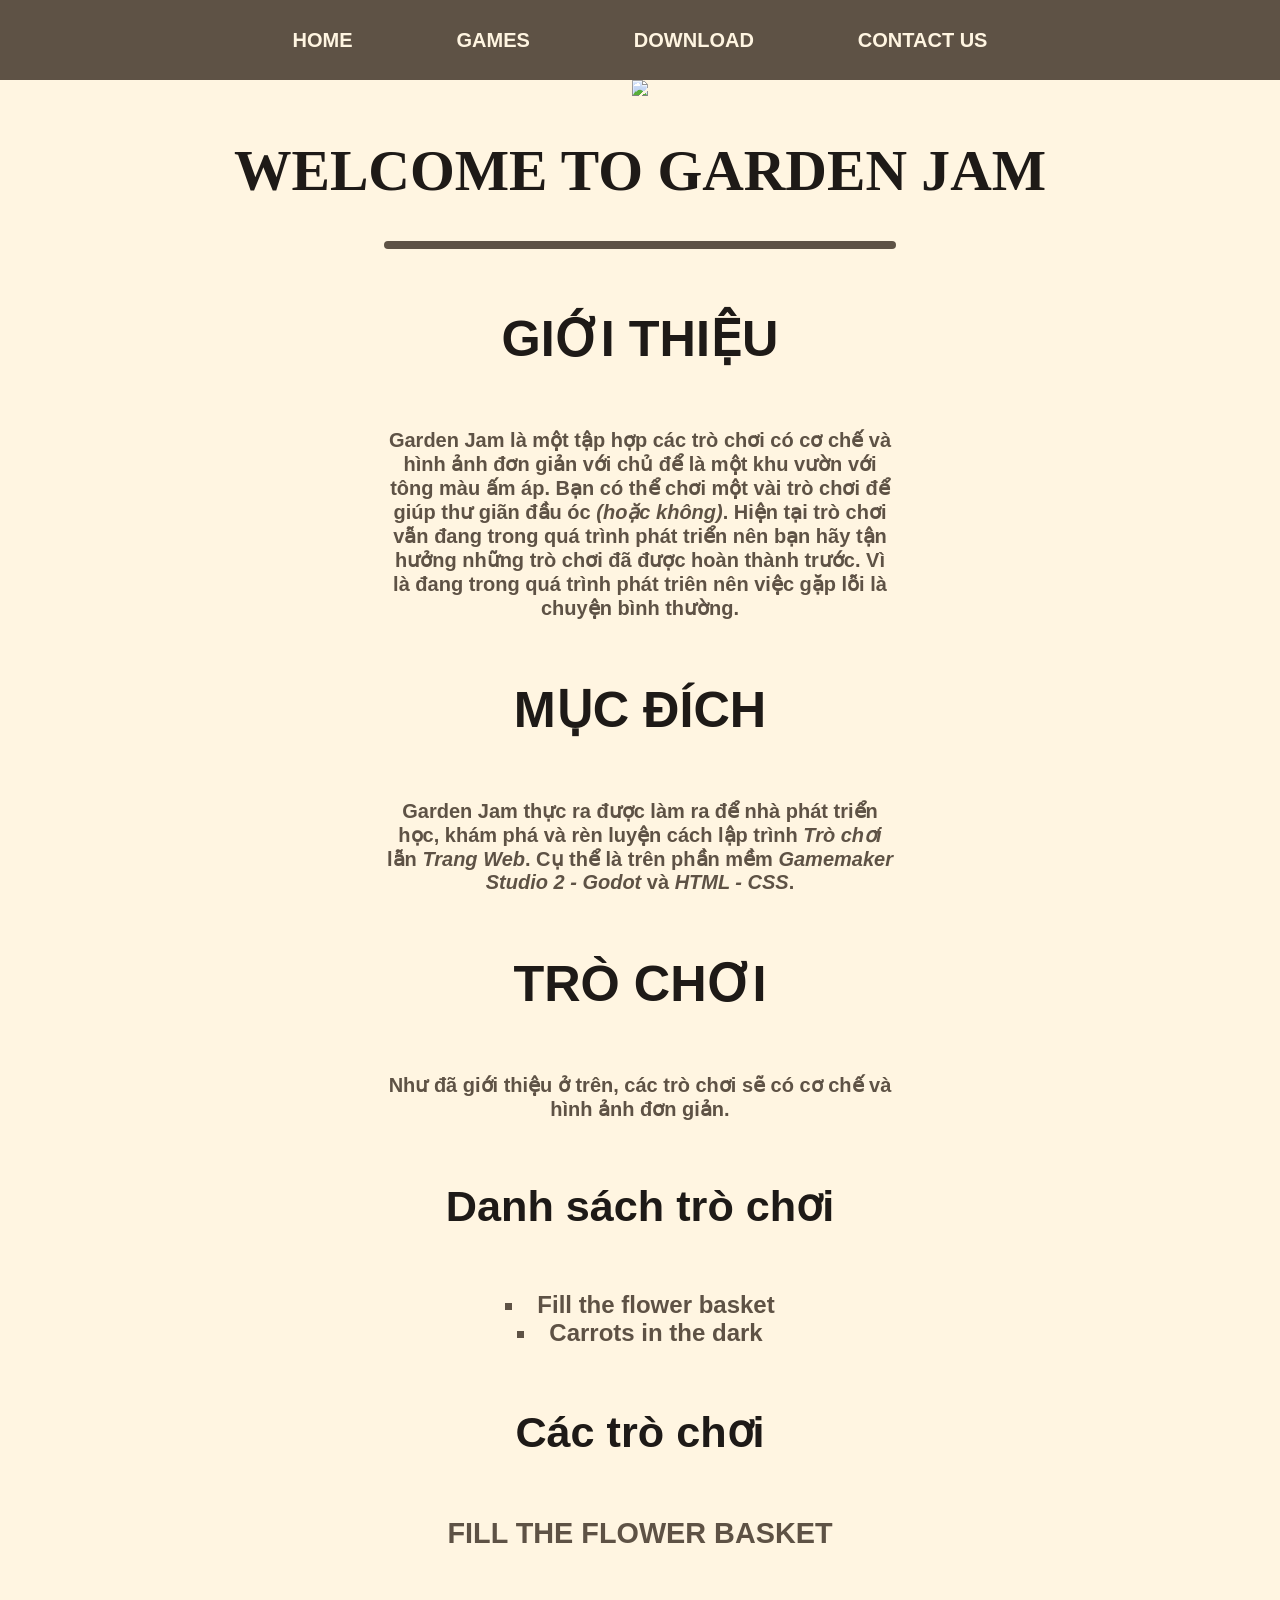
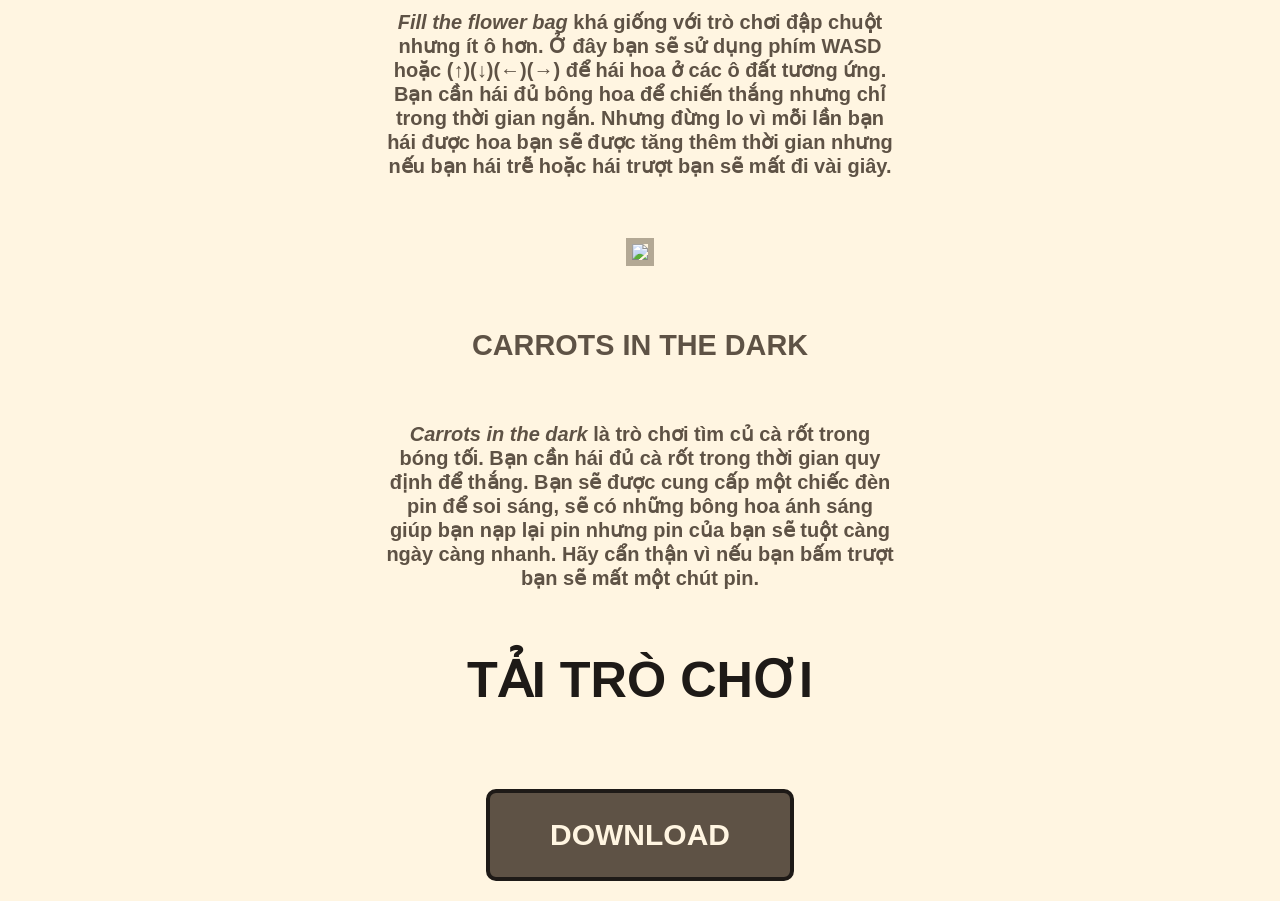
==== index.html @ e55c9ad0 "Add files via upload" ====
<!DOCTYPE html>
<html lang="en">
<head>
    <meta charset="UTF-8">
    <meta name="viewport" content="width=device-width, initial-scale=1.0">
    <title>Garden Jam</title>
    <style>
        body{
            background-color: #FFF5E1;
            margin: 0;
            padding-top: 80px;
            color: #5E5245;
            text-align: center;
            font-family: sans-serif;
            font-size: 90%;

        }

        #Title{
            /* Tải ảnh ở dạng pixel */
            image-rendering: pixelated;
            
            max-width: 100%;
            height: auto;

        }

        #Top-space{
            width: 100%;
            height: 80px;
            background-color: #5E5245;
            display: flex;
            position: fixed;
            top: 0;
            left: 0;
            z-index: 100;
            justify-content: center;
            align-items: center;

        }
        .menu-item {
            color: #FFF5E1;
            text-decoration: none;   
            font-weight: bold;

            /* Khoảng cách giữa các nút */
            margin: 0 50px;

            font-size: 20px;
            transition: 0.3s;
            display: inline-block;
        }
        .menu-item:hover {
            color: #B3A894;
            transform: scale(1.1);
        }



        h1{color: #1E1A17; font-size: 400%; font-family: cursive;}
        h2{color: #1E1A17; font-size: 350%; margin: 60px 0 60px 0;}
        h3{color: #1E1A17; font-size: 300%; margin: 60px 0 60px 0;}
        h4{color: #5E5245; font-size: 200%; margin: 60px 0 60px 0;}
        p{
            font-size: 20px;
            font-weight: bolder;
            margin: 0 30% 30px 30%;

        }

        
        
        .line{
            width: 40%;
            height: 8px;
            background-color: #5E5245;
            border: none;
            border-radius: 4px;
            margin: 30px auto;
        }
        /* Trang trí nút tải game*/
        .download{
            display: inline-block;
            padding: 25px 60px;
            background-color: #5E5245;
            color: #FFF5E1;
            text-decoration: none;
            font-size: 30px;
            font-weight: bold;
            border-radius: 10px;
            border: 4px solid #1E1A17;
            transition: all 0.2s;
            margin: 20px 0;
            cursor: pointer;

        }
        .download:hover{
            background-color: #B3A894;
            color: #1E1A17;
            transform: translateY(-3px);

        }
        .download:active{
            transform: translateY(1px);

        }



        /* Trang trí danh sách */
        .list{
            font-size: 24px;
            font-weight: bolder;
            list-style-position: inside;
            padding: 0;

        }

        li{
            list-style-type: square;
        }



        /* Trang trí đường liên kết */
        .link {
            /* Xóa gạch chân */
            text-decoration: none;
        }

        .link:link{
            color: #5E5245;
        
        }

        .link:visited{
            color: #5E5245;
        }

        .link:hover{
            color: #B3A894;
        }

        [id] {
            /* Khoảng cách từ đỉnh màn hình xuống phần tử khi nhảy link */
            /* Bạn có thể điều chỉnh con số 30vh (30% chiều cao màn hình) để nó nằm đúng giữa ý bạn */
            scroll-margin-top: 35vh; 
        }


        

    </style>
</head>
<body>
    <div id="Top-space">
        <div class="menu-container">
            <a href="#" class="menu-item">HOME</a>
            <a href="#game-info" class="menu-item">GAMES</a>
            <a href="#download" class="menu-item">DOWNLOAD</a>
            <a href="mailto:lhviet0806@gmail.com" target="_blank" class="menu-item">CONTACT US</a>
        </div>
    </div>

    <img id="Title" src="res/pic/Title.png">
    <!-- Chào mừng -->
    <h1>WELCOME TO GARDEN JAM</h1>
    <hr class="line">

    <!-- Giới thiệu -->
    <section>
    <h2>GIỚI THIỆU</h2>
    <p>Garden Jam là một tập hợp các trò chơi có cơ chế và hình ảnh đơn giản với chủ để là một khu vườn với tông màu ấm áp. Bạn có thể
     chơi một vài trò chơi để giúp thư giãn đầu óc <em>(hoặc không)</em>. Hiện tại trò chơi vẫn đang trong quá trình phát triển nên bạn hãy
     tận hưởng những trò chơi đã được hoàn thành trước. Vì là đang trong quá trình phát triên nên việc gặp lỗi là chuyện bình thường.</p>

    </section>
    
    <!-- Mục đích -->
    <section>
    <h2>MỤC ĐÍCH</h2>
    <p>Garden Jam thực ra được làm ra để nhà phát triển học, khám phá và rèn luyện cách lập trình <em>Trò chơi</em> lẫn <em>Trang Web</em>. Cụ thể là trên
     phần mềm <em>Gamemaker Studio 2 - Godot</em> và <em>HTML - CSS</em>.</p>

    </section>
    
    <!-- Trò chơi -->
    <section>
    <h2 id="game-info">TRÒ CHƠI</h2>
    <p>Như đã giới thiệu ở trên, các trò chơi sẽ có cơ chế và hình ảnh đơn giản.</p>

    <h3>Danh sách trò chơi</h3>
    <ul class="list">
        <li><a class="link" href="#fill-the-flower-basket">Fill the flower basket</a></li>
        <li><a class="link" href="#carrots-in-the-dark">Carrots in the dark</a></li>
    </ul>

    </section>


    <h3>Các trò chơi</h3>
    <!-- Fill the flower basket -->
    <section>
    <h4 id="fill-the-flower-basket">FILL THE FLOWER BASKET</h4>
    <p><em>Fill the flower bag</em> khá giống với trò chơi đập chuột nhưng ít ô hơn. Ở đây bạn sẽ sử dụng phím WASD hoặc (↑)(↓)(←)(→) để hái hoa
     ở các ô đất tương ứng. Bạn cần hái đủ bông hoa để chiến thắng nhưng chỉ trong thời gian ngắn. Nhưng đừng lo vì mỗi lần bạn hái
     được hoa bạn sẽ được tăng thêm thời gian nhưng nếu bạn hái trễ hoặc hái trượt bạn sẽ mất đi vài giây.</p>
    
     <img src="res/gif/Flower basket.gif" style="margin-top: 30px; border: 6px solid #B3A894;">
    </section>

    <!-- Carrots in the dark -->
    <section>
     <h4 id="carrots-in-the-dark">CARROTS IN THE DARK</h4>
     <p><em>Carrots in the dark</em> là trò chơi tìm củ cà rốt trong bóng tối. Bạn cần hái đủ cà rốt trong thời gian quy định để thắng.
     Bạn sẽ được cung cấp một chiếc đèn pin để soi sáng, sẽ có những bông hoa ánh sáng giúp bạn nạp lại pin nhưng pin của bạn sẽ tuột càng ngày càng nhanh.
     Hãy cẩn thận vì nếu bạn bấm trượt bạn sẽ mất một chút pin.</p>

    </section>
    

    <!-- Tải game -->
    <section>
    <h2 id="download">TẢI TRÒ CHƠI</h2>

    <a href="res/dow/Game Jams.rar" class="download" download>DOWNLOAD</a>
    </section>

</body>
</html>
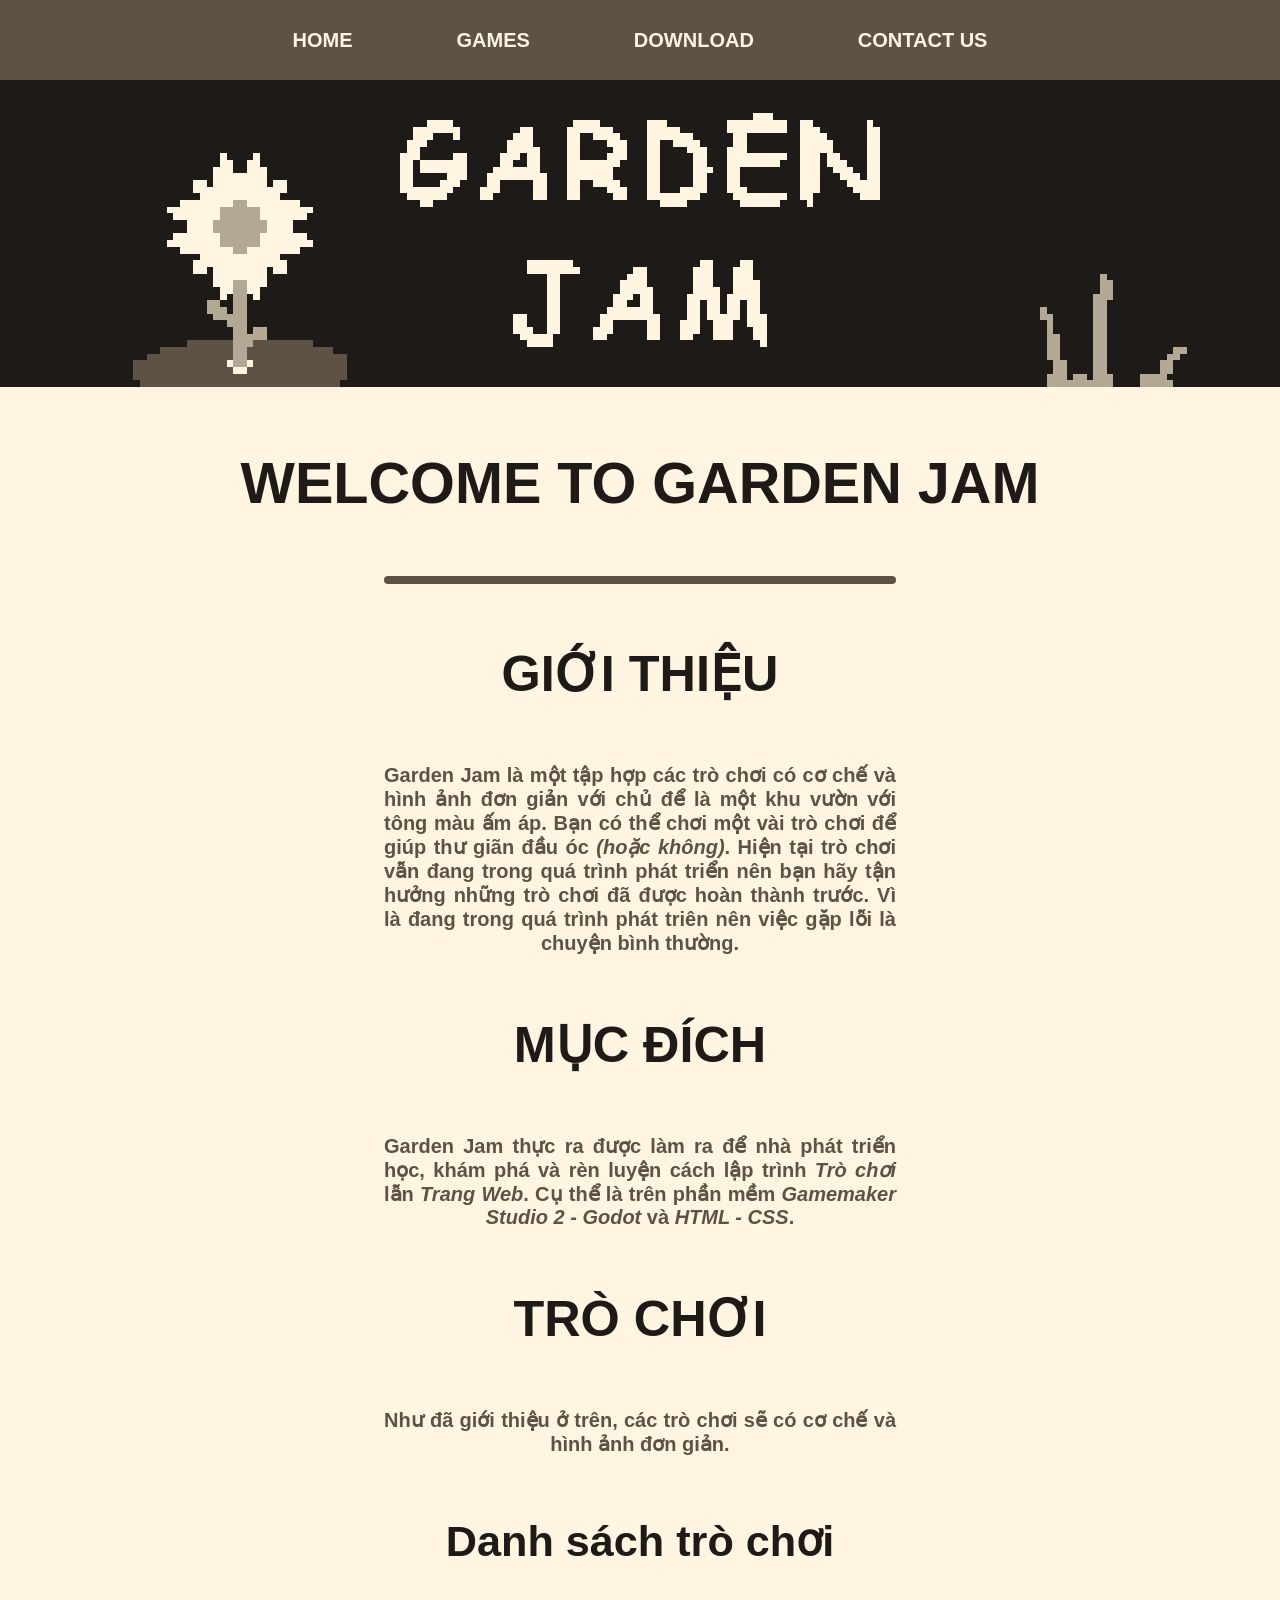
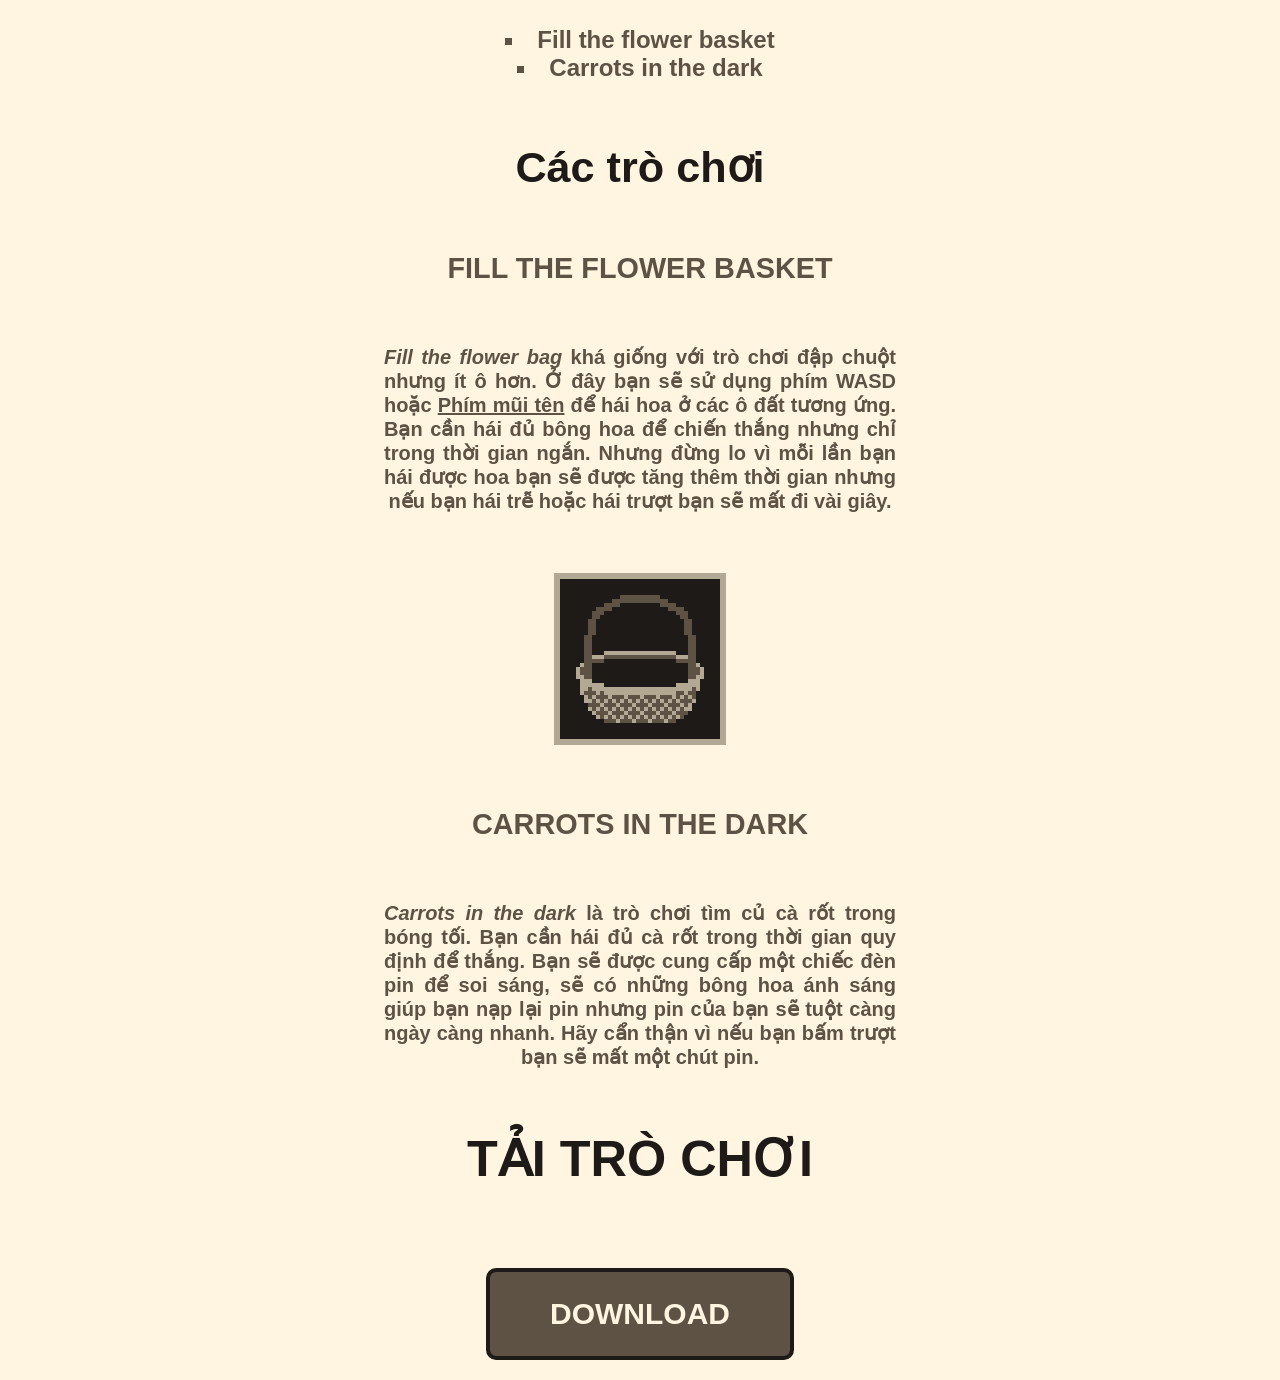
==== commit a752f85c: "Add files via upload" ====
--- a/index.html
+++ b/index.html
@@ -57,7 +57,7 @@
 
 
 
-        h1{color: #1E1A17; font-size: 400%; font-family: cursive;}
+        h1{color: #1E1A17; font-size: 400%; margin: 60px 0 60px 0;}
         h2{color: #1E1A17; font-size: 350%; margin: 60px 0 60px 0;}
         h3{color: #1E1A17; font-size: 300%; margin: 60px 0 60px 0;}
         h4{color: #5E5245; font-size: 200%; margin: 60px 0 60px 0;}
@@ -65,6 +65,8 @@
             font-size: 20px;
             font-weight: bolder;
             margin: 0 30% 30px 30%;
+            text-align: justify;
+            text-align-last: center;
 
         }
 
@@ -149,7 +151,42 @@
 
 
         
-
+        @media screen and (max-width: 768px) {
+            body {
+                padding-top: 60px; /* Giảm padding vì menu điện thoại nên nhỏ hơn */
+                font-size: 85%;    /* Thu nhỏ font chữ tổng thể */
+            }
+
+            #Top-space {
+                height: 60px;      /* Thu thấp thanh menu */
+            }
+
+            .menu-item {
+                margin: 0 15px;    /* Giảm khoảng cách giữa các mục menu để không bị tràn */
+                font-size: 16px;
+            }
+
+            h1 { font-size: 250%; } /* Giảm kích thước tiêu đề lớn */
+            h2 { font-size: 200%; }
+    
+            p {
+                margin: 0 10% 20px 10%; /* Quan trọng: Giảm lề hai bên từ 30% xuống 10% để chữ có chỗ hiển thị */
+                font-size: 18px;
+            }
+
+            .line {
+                width: 80%; /* Cho đường kẻ dài ra để cân đối với màn hình hẹp */
+            }
+
+            .download {
+                padding: 15px 30px; /* Thu nhỏ nút bấm để vừa màn hình điện thoại */
+                font-size: 20px;
+            }
+
+            #Title {
+                width: 100%; /* Đảm bảo ảnh tiêu đề luôn vừa vặn */
+            }
+        }
     </style>
 </head>
 <body>
@@ -202,7 +239,7 @@
     <!-- Fill the flower basket -->
     <section>
     <h4 id="fill-the-flower-basket">FILL THE FLOWER BASKET</h4>
-    <p><em>Fill the flower bag</em> khá giống với trò chơi đập chuột nhưng ít ô hơn. Ở đây bạn sẽ sử dụng phím WASD hoặc (↑)(↓)(←)(→) để hái hoa
+    <p><em>Fill the flower bag</em> khá giống với trò chơi đập chuột nhưng ít ô hơn. Ở đây bạn sẽ sử dụng phím WASD hoặc <u>Phím mũi tên</u> để hái hoa
      ở các ô đất tương ứng. Bạn cần hái đủ bông hoa để chiến thắng nhưng chỉ trong thời gian ngắn. Nhưng đừng lo vì mỗi lần bạn hái
      được hoa bạn sẽ được tăng thêm thời gian nhưng nếu bạn hái trễ hoặc hái trượt bạn sẽ mất đi vài giây.</p>
     
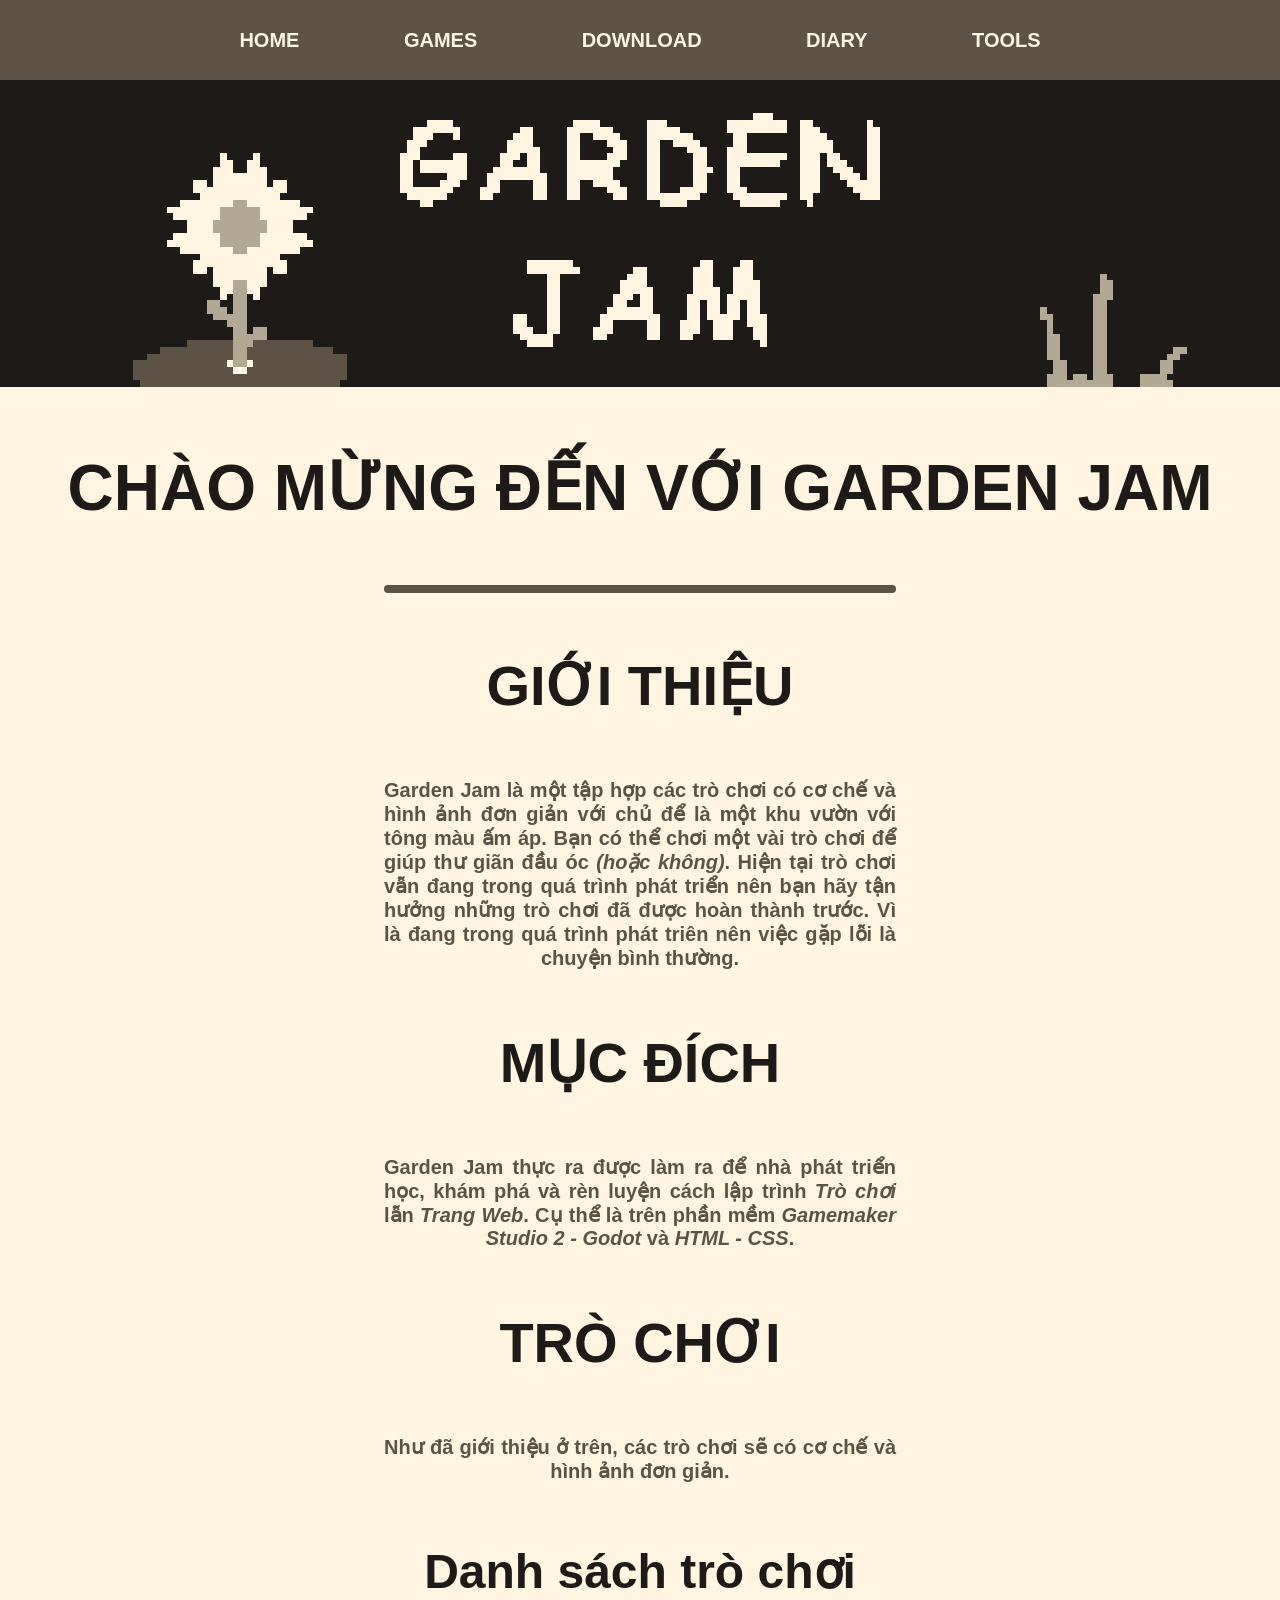
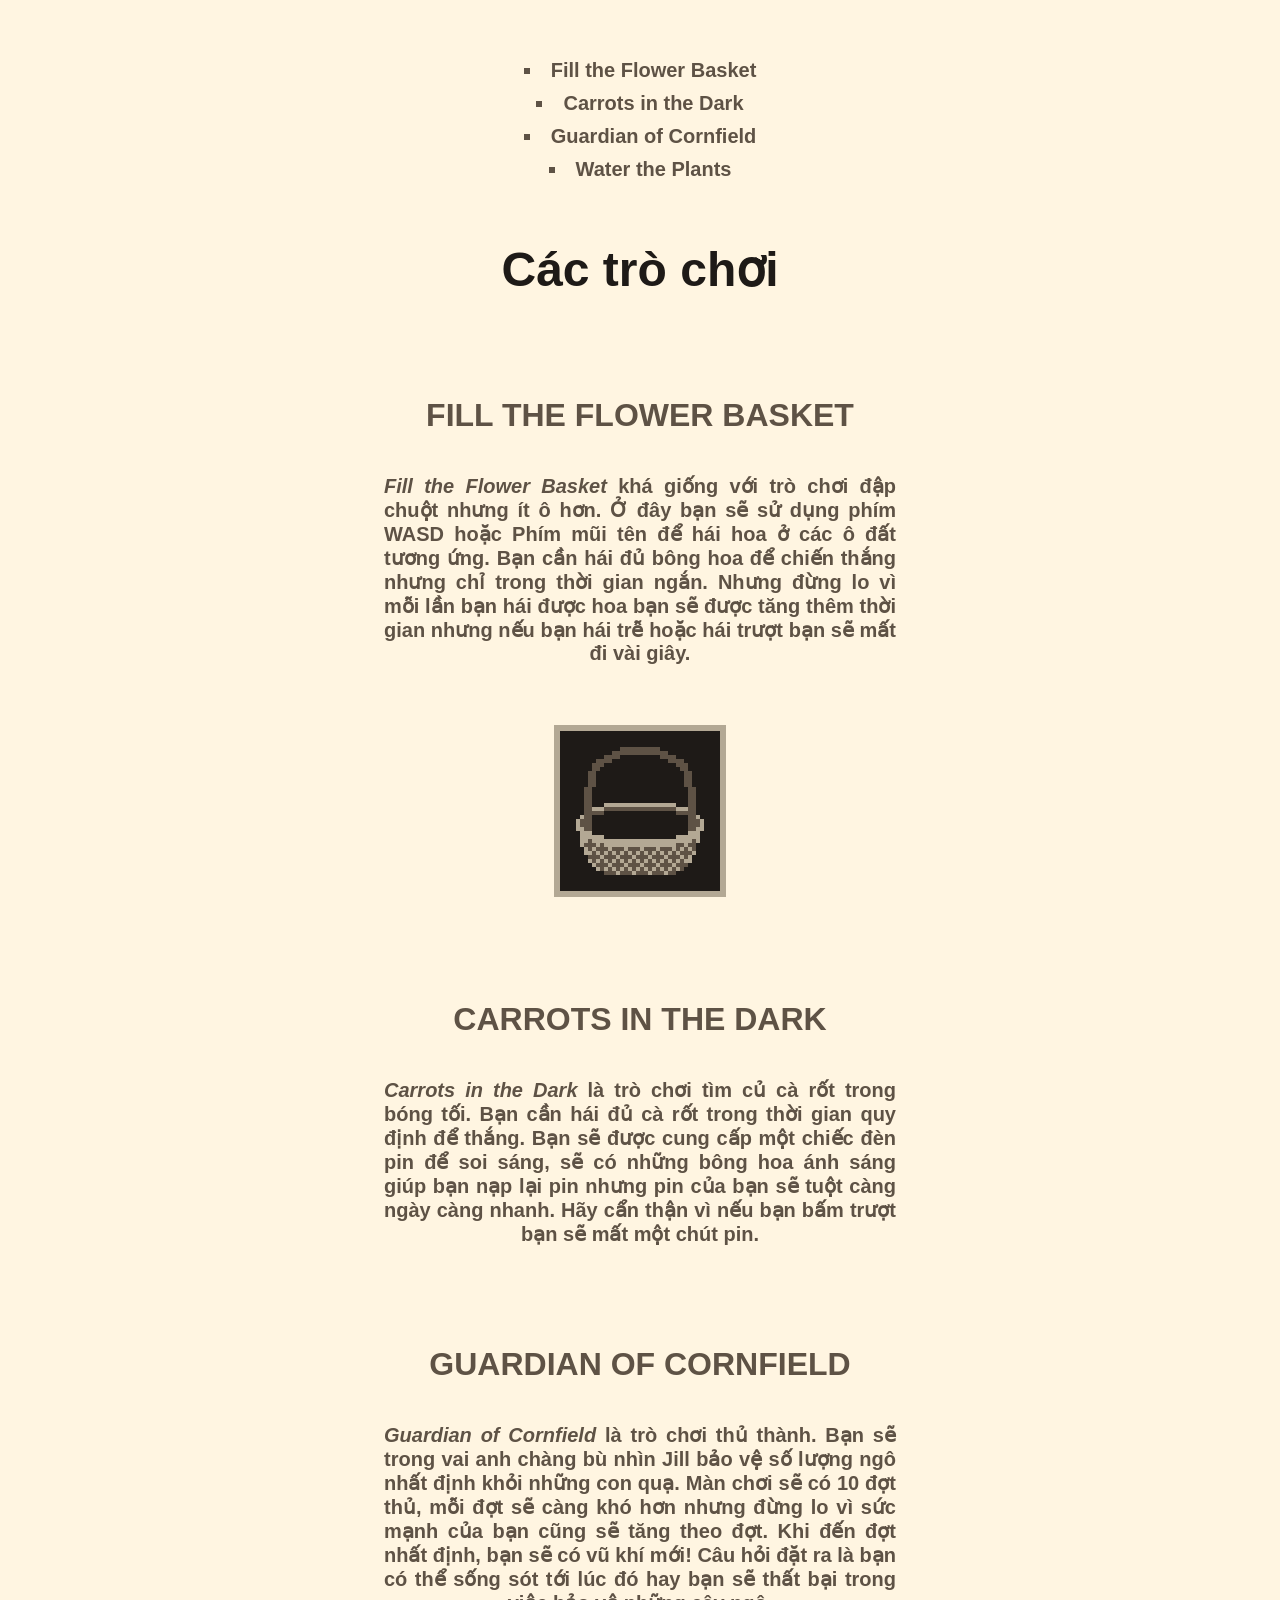
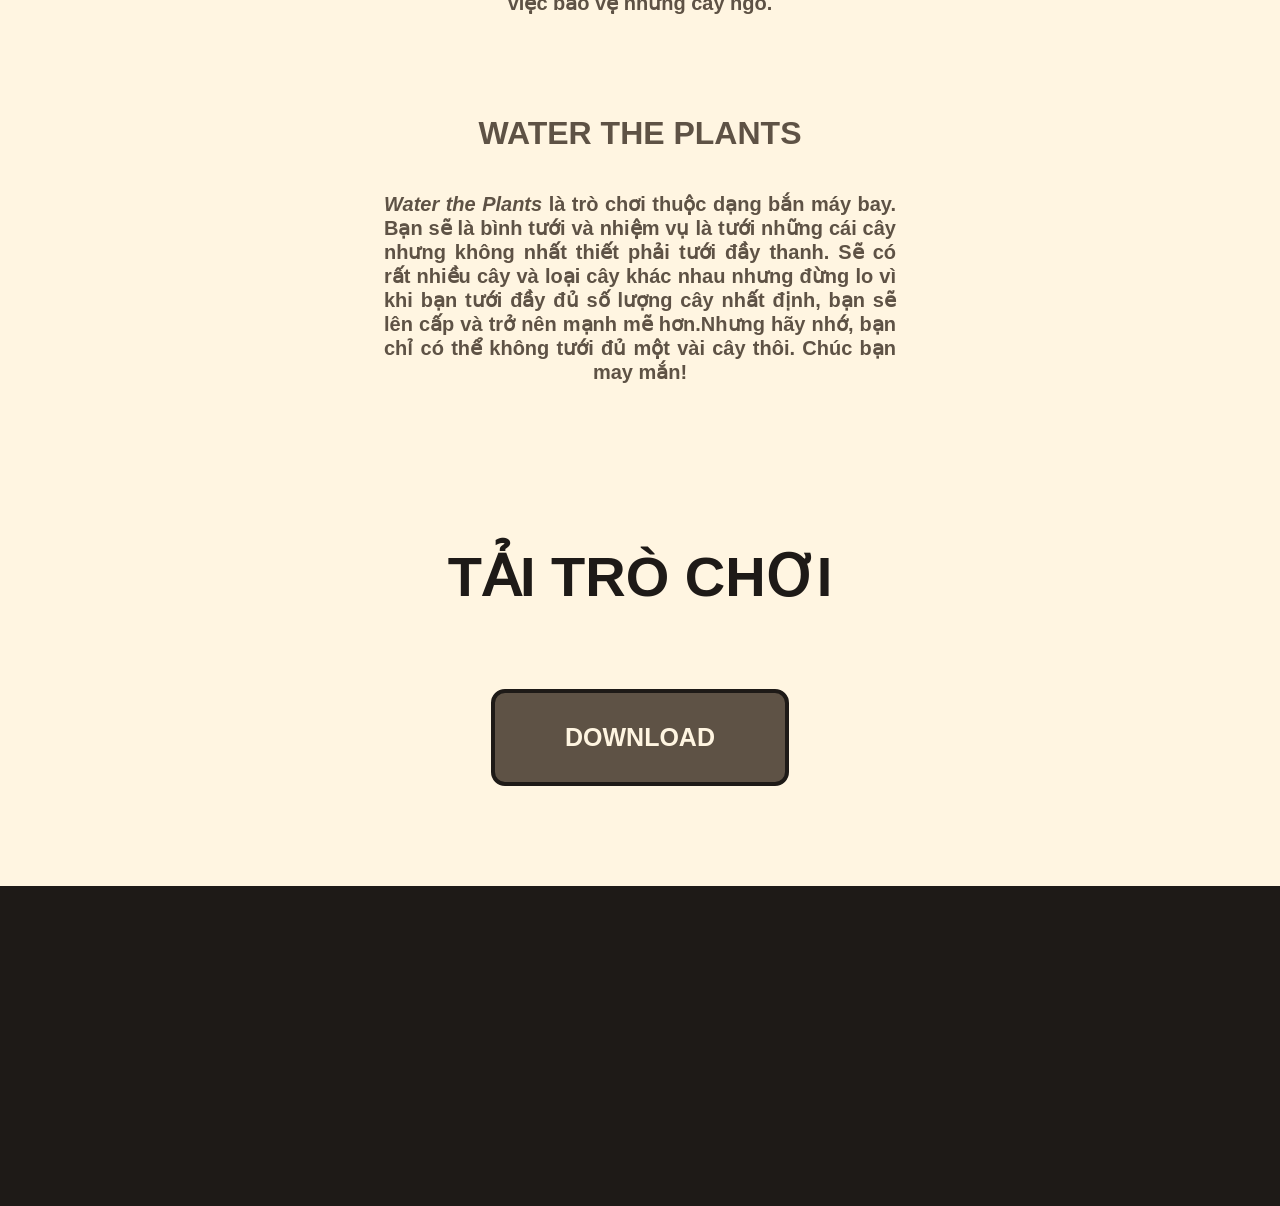
==== commit c90b859b: "Add files via upload" ====
--- a/index.html
+++ b/index.html
@@ -4,190 +4,8 @@
     <meta charset="UTF-8">
     <meta name="viewport" content="width=device-width, initial-scale=1.0">
     <title>Garden Jam</title>
-    <style>
-        body{
-            background-color: #FFF5E1;
-            margin: 0;
-            padding-top: 80px;
-            color: #5E5245;
-            text-align: center;
-            font-family: sans-serif;
-            font-size: 90%;
+    <link rel="stylesheet" href="Style for all.css">
 
-        }
-
-        #Title{
-            /* Tải ảnh ở dạng pixel */
-            image-rendering: pixelated;
-            
-            max-width: 100%;
-            height: auto;
-
-        }
-
-        #Top-space{
-            width: 100%;
-            height: 80px;
-            background-color: #5E5245;
-            display: flex;
-            position: fixed;
-            top: 0;
-            left: 0;
-            z-index: 100;
-            justify-content: center;
-            align-items: center;
-
-        }
-        .menu-item {
-            color: #FFF5E1;
-            text-decoration: none;   
-            font-weight: bold;
-
-            /* Khoảng cách giữa các nút */
-            margin: 0 50px;
-
-            font-size: 20px;
-            transition: 0.3s;
-            display: inline-block;
-        }
-        .menu-item:hover {
-            color: #B3A894;
-            transform: scale(1.1);
-        }
-
-
-
-        h1{color: #1E1A17; font-size: 400%; margin: 60px 0 60px 0;}
-        h2{color: #1E1A17; font-size: 350%; margin: 60px 0 60px 0;}
-        h3{color: #1E1A17; font-size: 300%; margin: 60px 0 60px 0;}
-        h4{color: #5E5245; font-size: 200%; margin: 60px 0 60px 0;}
-        p{
-            font-size: 20px;
-            font-weight: bolder;
-            margin: 0 30% 30px 30%;
-            text-align: justify;
-            text-align-last: center;
-
-        }
-
-        
-        
-        .line{
-            width: 40%;
-            height: 8px;
-            background-color: #5E5245;
-            border: none;
-            border-radius: 4px;
-            margin: 30px auto;
-        }
-        /* Trang trí nút tải game*/
-        .download{
-            display: inline-block;
-            padding: 25px 60px;
-            background-color: #5E5245;
-            color: #FFF5E1;
-            text-decoration: none;
-            font-size: 30px;
-            font-weight: bold;
-            border-radius: 10px;
-            border: 4px solid #1E1A17;
-            transition: all 0.2s;
-            margin: 20px 0;
-            cursor: pointer;
-
-        }
-        .download:hover{
-            background-color: #B3A894;
-            color: #1E1A17;
-            transform: translateY(-3px);
-
-        }
-        .download:active{
-            transform: translateY(1px);
-
-        }
-
-
-
-        /* Trang trí danh sách */
-        .list{
-            font-size: 24px;
-            font-weight: bolder;
-            list-style-position: inside;
-            padding: 0;
-
-        }
-
-        li{
-            list-style-type: square;
-        }
-
-
-
-        /* Trang trí đường liên kết */
-        .link {
-            /* Xóa gạch chân */
-            text-decoration: none;
-        }
-
-        .link:link{
-            color: #5E5245;
-        
-        }
-
-        .link:visited{
-            color: #5E5245;
-        }
-
-        .link:hover{
-            color: #B3A894;
-        }
-
-        [id] {
-            /* Khoảng cách từ đỉnh màn hình xuống phần tử khi nhảy link */
-            /* Bạn có thể điều chỉnh con số 30vh (30% chiều cao màn hình) để nó nằm đúng giữa ý bạn */
-            scroll-margin-top: 35vh; 
-        }
-
-
-        
-        @media screen and (max-width: 768px) {
-            body {
-                padding-top: 60px; /* Giảm padding vì menu điện thoại nên nhỏ hơn */
-                font-size: 85%;    /* Thu nhỏ font chữ tổng thể */
-            }
-
-            #Top-space {
-                height: 60px;      /* Thu thấp thanh menu */
-            }
-
-            .menu-item {
-                margin: 0 15px;    /* Giảm khoảng cách giữa các mục menu để không bị tràn */
-                font-size: 16px;
-            }
-
-            h1 { font-size: 250%; } /* Giảm kích thước tiêu đề lớn */
-            h2 { font-size: 200%; }
-    
-            p {
-                margin: 0 10% 20px 10%; /* Quan trọng: Giảm lề hai bên từ 30% xuống 10% để chữ có chỗ hiển thị */
-                font-size: 18px;
-            }
-
-            .line {
-                width: 80%; /* Cho đường kẻ dài ra để cân đối với màn hình hẹp */
-            }
-
-            .download {
-                padding: 15px 30px; /* Thu nhỏ nút bấm để vừa màn hình điện thoại */
-                font-size: 20px;
-            }
-
-            #Title {
-                width: 100%; /* Đảm bảo ảnh tiêu đề luôn vừa vặn */
-            }
-        }
-    </style>
 </head>
 <body>
     <div id="Top-space">
@@ -195,13 +13,14 @@
             <a href="#" class="menu-item">HOME</a>
             <a href="#game-info" class="menu-item">GAMES</a>
             <a href="#download" class="menu-item">DOWNLOAD</a>
-            <a href="mailto:lhviet0806@gmail.com" target="_blank" class="menu-item">CONTACT US</a>
+            <a href="Dev Diary.html" class="menu-item">DIARY</a>
+            <a href="Tool Shed.html" class="menu-item">TOOLS</a>
         </div>
     </div>
 
     <img id="Title" src="res/pic/Title.png">
     <!-- Chào mừng -->
-    <h1>WELCOME TO GARDEN JAM</h1>
+    <h1>CHÀO MỪNG ĐẾN VỚI GARDEN JAM</h1>
     <hr class="line">
 
     <!-- Giới thiệu -->
@@ -228,8 +47,10 @@
 
     <h3>Danh sách trò chơi</h3>
     <ul class="list">
-        <li><a class="link" href="#fill-the-flower-basket">Fill the flower basket</a></li>
-        <li><a class="link" href="#carrots-in-the-dark">Carrots in the dark</a></li>
+        <li><a class="link" href="#fill-the-flower-basket">Fill the Flower Basket</a></li>
+        <li><a class="link" href="#carrots-in-the-dark">Carrots in the Dark</a></li>
+        <li><a class="link" href="#guardian-of-cornfield">Guardian of Cornfield</a></li>
+        <li><a class="link" href="#water-the-plants">Water the Plants</a></li>
     </ul>
 
     </section>
@@ -239,7 +60,7 @@
     <!-- Fill the flower basket -->
     <section>
     <h4 id="fill-the-flower-basket">FILL THE FLOWER BASKET</h4>
-    <p><em>Fill the flower bag</em> khá giống với trò chơi đập chuột nhưng ít ô hơn. Ở đây bạn sẽ sử dụng phím WASD hoặc <u>Phím mũi tên</u> để hái hoa
+    <p><em>Fill the Flower Basket</em> khá giống với trò chơi đập chuột nhưng ít ô hơn. Ở đây bạn sẽ sử dụng phím WASD hoặc Phím mũi tên để hái hoa
      ở các ô đất tương ứng. Bạn cần hái đủ bông hoa để chiến thắng nhưng chỉ trong thời gian ngắn. Nhưng đừng lo vì mỗi lần bạn hái
      được hoa bạn sẽ được tăng thêm thời gian nhưng nếu bạn hái trễ hoặc hái trượt bạn sẽ mất đi vài giây.</p>
     
@@ -249,11 +70,31 @@
     <!-- Carrots in the dark -->
     <section>
      <h4 id="carrots-in-the-dark">CARROTS IN THE DARK</h4>
-     <p><em>Carrots in the dark</em> là trò chơi tìm củ cà rốt trong bóng tối. Bạn cần hái đủ cà rốt trong thời gian quy định để thắng.
+     <p><em>Carrots in the Dark</em> là trò chơi tìm củ cà rốt trong bóng tối. Bạn cần hái đủ cà rốt trong thời gian quy định để thắng.
      Bạn sẽ được cung cấp một chiếc đèn pin để soi sáng, sẽ có những bông hoa ánh sáng giúp bạn nạp lại pin nhưng pin của bạn sẽ tuột càng ngày càng nhanh.
      Hãy cẩn thận vì nếu bạn bấm trượt bạn sẽ mất một chút pin.</p>
 
     </section>
+
+    <!-- Guardian of Cornfield -->
+    <section>
+     <h4 id="guardian-of-cornfield">GUARDIAN OF CORNFIELD</h4>
+     <p><em>Guardian of Cornfield</em> là trò chơi thủ thành. Bạn sẽ trong vai anh chàng bù nhìn Jill bảo vệ số lượng ngô nhất định khỏi những con quạ.
+     Màn chơi sẽ có 10 đợt thủ, mỗi đợt sẽ càng khó hơn nhưng đừng lo vì sức mạnh của bạn cũng sẽ tăng theo đợt. Khi đến đợt nhất định, bạn sẽ có vũ khí mới!
+     Câu hỏi đặt ra là bạn có thể sống sót tới lúc đó hay bạn sẽ thất bại trong việc bảo vệ những cây ngô.</p>
+
+    </section>
+
+    <!-- Water the Plants -->
+    <section>
+     <h4 id="water-the-plants">WATER THE PLANTS</h4>
+     <p><em>Water the Plants</em> là trò chơi thuộc dạng bắn máy bay. Bạn sẽ là bình tưới và nhiệm vụ là tưới những cái cây nhưng không nhất thiết phải
+     tưới đầy thanh. Sẽ có rất nhiều cây và loại cây khác nhau nhưng đừng lo vì khi bạn tưới đầy đủ số lượng cây nhất định, bạn sẽ lên cấp và trở nên 
+    mạnh mẽ hơn.Nhưng hãy nhớ, bạn chỉ có thể không tưới đủ một vài cây thôi. Chúc bạn may mắn!</p>
+
+    </section>
+
+
     
 
     <!-- Tải game -->
@@ -263,5 +104,9 @@
     <a href="res/dow/Game Jams.rar" class="download" download>DOWNLOAD</a>
     </section>
 
+    <div id="Bottom-space">
+        
+    </div>
+
 </body>
 </html>
--- a/Style for all.css
+++ b/Style for all.css
@@ -0,0 +1,305 @@
+
+
+body{
+    background-color: #FFF5E1;
+    margin: 0;
+    padding-top: 80px;
+    color: #5E5245;
+    text-align: center;
+    font-family: sans-serif;
+
+}
+
+
+#Title{
+    /* Tải ảnh ở dạng pixel */
+    image-rendering: pixelated;
+    
+    max-width: 100%;
+    height: auto;
+
+}
+
+#Top-space{
+    width: 100%;
+    height: 80px;
+    background-color: #5E5245;
+    display: flex;
+    position: fixed;
+    top: 0;
+    left: 0;
+    z-index: 100;
+    justify-content: center;
+    align-items: center;
+
+}
+
+#Bottom-space{
+    display: block;
+    margin: 100px 0 0 0;
+    background-color: #1E1A17;
+    padding: 160px;
+
+}
+
+.menu-item {
+    color: #FFF5E1;
+    text-decoration: none;   
+    font-weight: bold;
+
+    /* Khoảng cách giữa các nút */
+    margin: 0 50px;
+
+    font-size: 20px;
+    transition: 0.3s;
+    display: inline-block;
+}
+.menu-item:hover {
+    color: #B3A894;
+    transform: scale(1.1);
+
+}
+
+#download{
+    margin: 160px 0 80px 0;
+
+}
+
+.download{
+    display: inline-block;
+    padding: 30px 70px;
+    background-color: #5E5245;
+    border: 4px solid #1E1A17;
+    border-radius: 14px;
+    text-decoration: none;
+    color: #FFF5E1;
+    font-size: 25px;
+    font-weight: bolder;
+    transition: 0.4s;
+    
+
+}
+
+.download:hover{
+    color: #1E1A17;
+    background-color: #D9D0B9;
+
+}
+
+
+
+        h1{color: #1E1A17; font-size: 400%; margin: 60px 0 60px 0;}
+        h2{color: #1E1A17; font-size: 350%; margin: 60px 0 60px 0;}
+        h3{color: #1E1A17; font-size: 300%; margin: 60px 0 60px 0;}
+        h4{color: #5E5245; font-size: 200%; margin: 100px 0 40px 0;}
+        p{
+            font-size: 20px;
+            font-weight: bolder;
+            margin: 0 30% 30px 30%;
+            text-align: justify;
+            text-align-last: center;
+
+        }
+
+        
+        
+        .line{
+            width: 40%;
+            height: 8px;
+            background-color: #5E5245;
+            border: none;
+            border-radius: 4px;
+            margin: 30px auto;
+        }
+
+        .Dev-note{
+            font-style: italic;
+            color: #B3A894;
+            margin: 60px 30% 30px 30%;
+
+        }
+
+        .highlight{
+            color: #1E1A17;
+            text-align: justify;
+            text-align-last: center;
+            
+        }
+
+
+
+        /* Trang trí danh sách */
+        .list{
+            font-size: 24px;
+            font-weight: bolder;
+            list-style-position: inside;
+            padding: 0;
+
+        }
+
+        li{
+            list-style-type: square;
+            margin: 10px 0 0 0;
+            font-size: 20px;
+        }
+
+
+
+        /* Trang trí đường liên kết */
+        .link {
+            /* Xóa gạch chân */
+            text-decoration: none;
+        }
+
+        .link:link{
+            color: #5E5245;
+        
+        }
+
+        .link:visited{
+            color: #5E5245;
+        }
+
+        .link:hover{
+            color: #B3A894;
+        }
+
+        [id] {
+            /* Khoảng cách từ đỉnh màn hình xuống phần tử khi nhảy link */
+            /* Bạn có thể điều chỉnh con số 30vh (30% chiều cao màn hình) để nó nằm đúng giữa ý bạn */
+            scroll-margin-top: 35vh; 
+        }
+
+
+
+
+
+        .garden-jam-palette {
+            max-width: 850px;
+            margin: 40px auto;
+            padding: 25px;
+            background-color: #ffffff;
+            border-radius: 12px;
+            box-shadow: 0 5px 20px rgba(0,0,0,0.08);
+            font-family: 'Segoe UI', Arial, sans-serif;
+        }
+
+        .palette-header {
+            text-align: center;
+            border-bottom: 3px solid #5E5245;
+            margin-bottom: 20px;
+            padding-bottom: 10px;
+            font-size: 10px;
+        }
+        
+        .table-color {
+            width: 100%;
+            border-collapse: collapse;
+        }
+
+        .table-color th, .table-color td {
+            padding: 10px 0 10px 0;
+            text-align: center;
+            border-bottom: 2px solid #f0f0f0;
+        }
+
+        .table-color th {
+            color: #5E5245;
+            font-size: 0.8rem;
+            letter-spacing: 1px;
+            text-transform: uppercase;
+        }
+
+        .group-header {
+            font-weight: bold;
+            color: #5E5245;
+            font-size: 20px;
+            text-align: left;
+        }
+
+        /* Ô hiển thị màu sắc dạng hình tròn cho đẹp */
+        td:first-child {
+            width: 40px;
+            padding-left: 30px;
+            border-radius: 4px;
+        }
+
+        code.code {
+            background-color: #f0f0f0f0;
+            padding: 4px 8px;
+            border-radius: 5px;
+            color: #CD5C5C;
+            font-family: 'Courier New', Courier, monospace;
+        }
+
+        code.code2 {
+            background-color: #f0f0f0f0;
+            padding: 4px 8px;
+            border-radius: 5px;
+            color: #6D8299;
+            font-family: 'Courier New', Courier, monospace;
+        }
+
+
+
+/* --- CALCULATOR CONTAINER --- */
+.garden-calculator {
+    background-color: #5E5245;
+    width: 340px; /* Tăng nhẹ chiều rộng để khớp 5 cột */
+    padding: 20px;
+    border-radius: 18px;
+    margin: 50px auto;
+    box-shadow: 0 10px 20px rgba(0,0,0,0.2);
+}
+
+.brand-name {
+        color: #FFF5E1;
+        font-size: 1.2rem;
+        margin-bottom: 15px;
+        letter-spacing: 2px;
+        font-weight: bolder;
+        font-family: cursive;
+}
+
+.calc-buttons {
+    display: grid;
+    grid-template-columns: repeat(5, 1fr); /* 5 cột bằng nhau */
+    gap: 10px;
+}
+
+/* --- BUTTON STYLES (Nhóm lại) --- */
+.btn {
+    border: none;
+    padding: 16px 5px;
+    border-radius: 8px;
+    font-size: 1.3rem;
+    font-weight: bolder;
+    cursor: pointer;
+    transition: 0.2s;
+    background-color: #D9D0B9; /* Màu nền nút mặc định */
+    font-family: cursive;
+}
+
+/* Các nút số nổi bật hơn */
+.btn.num { background-color: #FFF5E1; }
+
+/* Hiệu ứng tương tác */
+.btn:hover {filter: brightness(1.1); transform: translateY(-2px); }
+.btn:active {background-color: #B3A894 !important; transform: translateY(0); }
+.btn-zero {grid-column: span 2; /* Chiếm diện tích của 2 cột */}
+
+/* --- SCREEN STYLE --- */
+.calc-screen {
+    background-color: #D9D0B9;
+    height: 90px;
+    border-radius: 10px;
+    margin-bottom: 15px;
+    padding: 10px;
+    display: flex;
+    flex-direction: column;
+    justify-content: space-between;
+    font-family: 'Courier New', monospace;
+}
+
+#display-input { font-size: 1.5rem; font-weight: bold; text-align: left; color: #1E1A17;}
+#display-result { font-size: 2rem; font-weight: bold; text-align: right; color: #1E1A17;}
